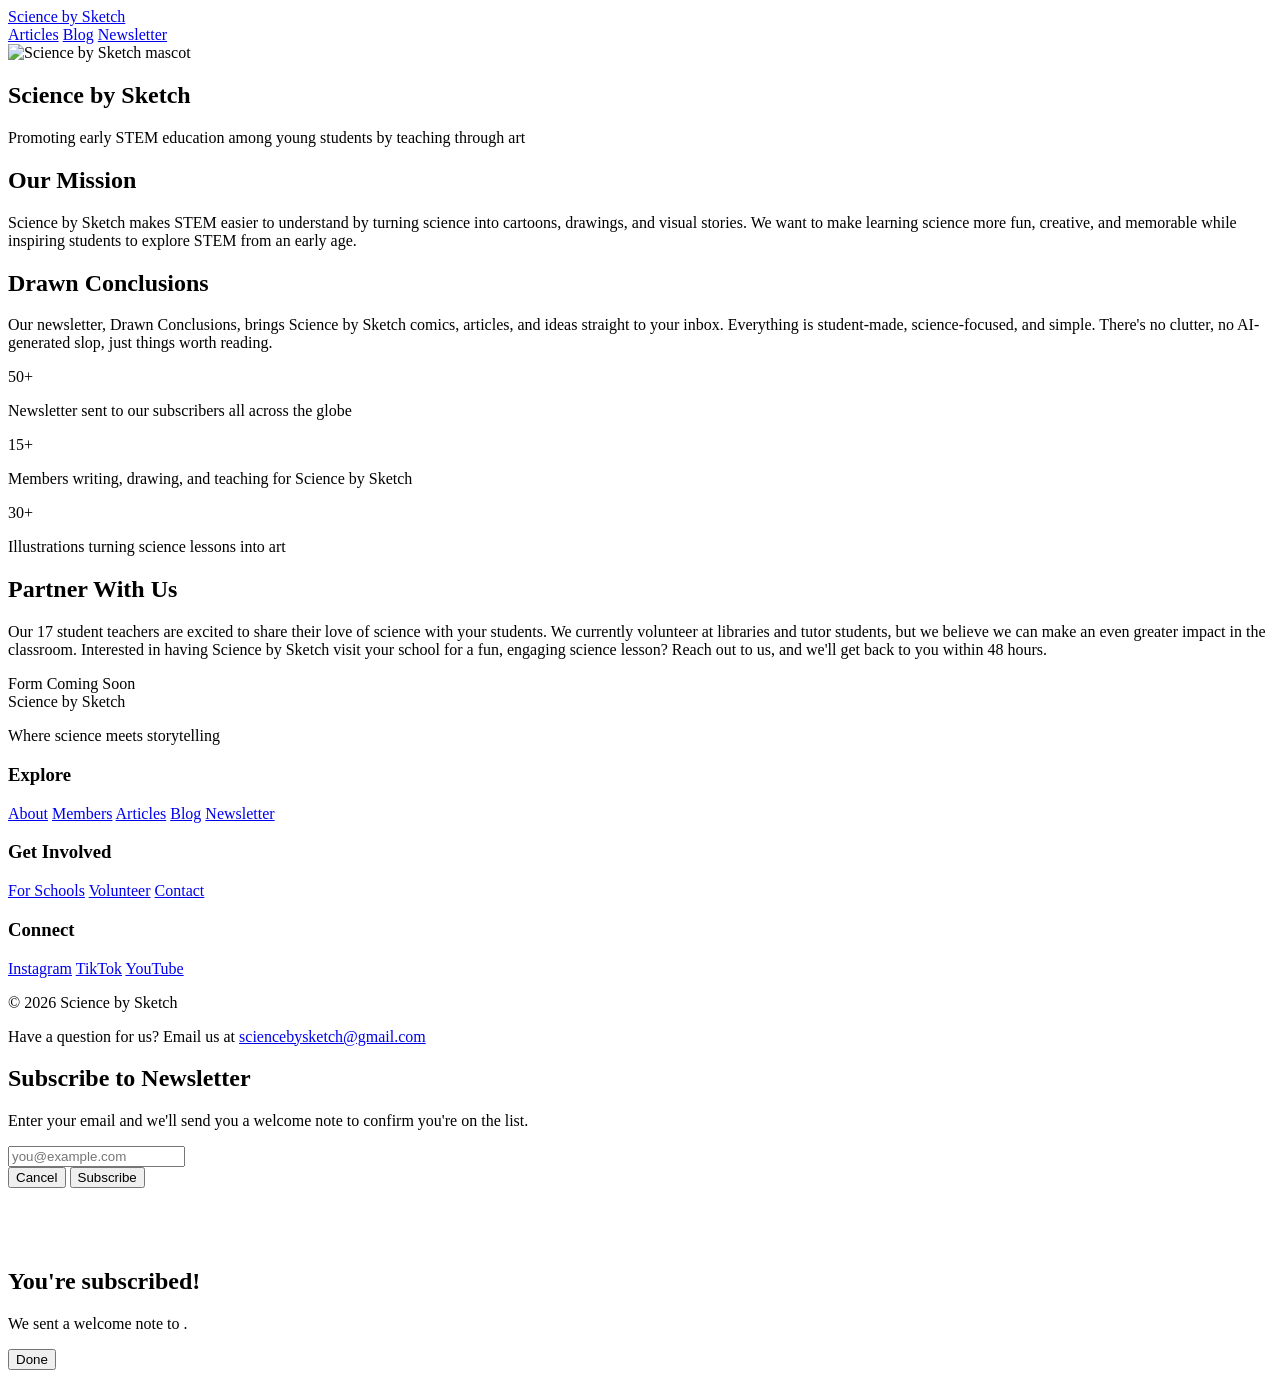
==== index.html @ cc178300 "Minor patch, corrected 15+ to 17, Version 0.2.2" ====
<!DOCTYPE html>
<html lang="en">

<head>
    <meta charset="UTF-8">
    <meta name="viewport" content="width=device-width, initial-scale=1">
    <title>Science by Sketch</title>
    <link rel="stylesheet" href="styles.css">
    <link rel="stylesheet" href="https://cdn.hugeicons.com/font/hgi-stroke-rounded.css">
</head>

<body>

    <header class="site-header" id="siteHeader">
        <div class="site-header-inner">
            <a href="index.html" class="site-logo">Science by Sketch</a>
            <nav class="site-nav">
                <a href="articles.html">Articles</a>
                <a href="blog.html">Blog</a>
                <a href="newsletter.html">Newsletter</a>
            </nav>
        </div>
    </header>

    <section class="hero">
        <div class="content">
            <div class="scribble-wrap">
                <img src="https://cdn.jsdelivr.net/gh/Science-by-Sketch/assets@main/scribbles_desk.svg"
                    alt="Science by Sketch mascot" id="mascot">
            </div>

            <h1>Science by Sketch</h1>
            <p class="subtitle">Promoting early STEM education among young students by teaching through art</p>
            <button class="subscribe-btn" id="openModalBtn" hidden>Subscribe to Newsletter</button>
            <!-- <p class="coming-soon">Coming soon</p> -->
        </div>
    </section>

    <section class="mission">
        <div class="mission-inner reveal">
            <h2>Our Mission</h2>
            <p>Science by Sketch makes STEM easier to understand by turning science into cartoons, drawings, and
                visual stories. We want to make learning science more fun, creative, and memorable while inspiring
                students to explore STEM from an early age.</p>
        </div>
        <div class="mission-image reveal">
            <i class="hgi-stroke hgi-image-not-found-02 placeholder-icon" aria-hidden="true"></i>
        </div>
    </section>

    <section class="drawn-conclusions">
        <div class="dc-top">
            <div class="dc-image reveal">
                <i class="hgi-stroke hgi-image-not-found-02 placeholder-icon" aria-hidden="true"></i>
            </div>
            <div class="dc-header reveal">
                <h2>Drawn Conclusions</h2>
                <p>Our newsletter, Drawn Conclusions, brings Science by Sketch comics, articles, and ideas straight to
                    your inbox. Everything is student-made, science-focused, and simple. There's no clutter, no
                    AI-generated slop, just things worth reading.</p>
            </div>
        </div>

        <div class="dc-grid">
            <div class="dc-card reveal">
                <i class="hgi-stroke hgi-news dc-icon" aria-hidden="true"></i>
                <div class="dc-number">50+</div>
                <p>Newsletter sent to our subscribers all across the globe</p>
            </div>
            <div class="dc-card reveal">
                <i class="hgi-stroke hgi-user-group dc-icon" aria-hidden="true"></i>
                <div class="dc-number">15+</div>
                <p>Members writing, drawing, and teaching for Science by Sketch</p>
            </div>
            <div class="dc-card reveal">
                <i class="hgi-stroke hgi-brush dc-icon" aria-hidden="true"></i>
                <div class="dc-number">30+</div>
                <p>Illustrations turning science lessons into art</p>
            </div>
        </div>
    </section>

    <section class="volunteer">
        <div class="volunteer-text reveal">
            <h2>Partner With Us</h2>
            <p>Our 17 student teachers are excited to share their love of science with your students. We currently volunteer at
            libraries and tutor students, but we believe we can make an even greater impact in the classroom. Interested in having 
            Science by Sketch visit your school for a fun, engaging science lesson? Reach out to us, and we'll
            get back to you within 48 hours.</p>
        </div>
        <div class="volunteer-form-placeholder reveal">Form Coming Soon</div>
    </section>

    <footer class="site-footer">
        <div class="footer-top">
            <div class="footer-brand">
                <div class="footer-logo">Science by Sketch</div>
                <p>Where science meets storytelling</p>
            </div>

            <div class="footer-col">
                <h3>Explore</h3>
                <a href="#">About</a>
                <a href="#">Members</a>
                <a href="articles.html">Articles</a>
                <a href="blog.html">Blog</a>
                <a href="newsletter.html">Newsletter</a>
            </div>

            <div class="footer-col">
                <h3>Get Involved</h3>
                <a href="#">For Schools</a>
                <a href="#">Volunteer</a>
                <a href="#">Contact</a>
            </div>

            <div class="footer-col">
                <h3>Connect</h3>
                <a href="#">Instagram</a>
                <a href="#">TikTok</a>
                <a href="#">YouTube</a>
            </div>
        </div>

        <div class="footer-bottom">
            <p>&copy; 2026 Science by Sketch</p>
            <p>Have a question for us? Email us at <a
                    href="mailto:sciencebysketch@gmail.com">sciencebysketch@gmail.com</a></p>
        </div>
    </footer>

    <div class="modal-overlay" id="modalOverlay">
        <div class="modal" id="modal">
            <div class="modal-form" id="modalForm">
                <h2>Subscribe to Newsletter</h2>
                <p>Enter your email and we'll send you a welcome note to confirm you're on the list.</p>
                <input type="email" id="emailInput" placeholder="you@example.com" autocomplete="email">
                <div class="modal-actions">
                    <button class="btn-cancel" id="cancelBtn">Cancel</button>
                    <button class="btn-submit" id="submitBtn">Subscribe</button>
                </div>
                <div class="modal-status" id="modalStatus"></div>
            </div>

            <div class="modal-success" id="modalSuccess">
                <svg class="success-check-icon" viewBox="0 0 52 52" width="56" height="56" aria-hidden="true">
                    <circle class="success-check-circle" cx="26" cy="26" r="23" fill="none"></circle>
                    <path class="success-check-mark" fill="none" d="M14 27l7 7 16-16"></path>
                </svg>
                <h2>You're subscribed!</h2>
                <p>We sent a welcome note to <strong id="successEmail"></strong>.</p>
                <button class="btn-submit" id="doneBtn">Done</button>
            </div>
        </div>
    </div>

    <script src="script.js"></script>
</body>

</html>
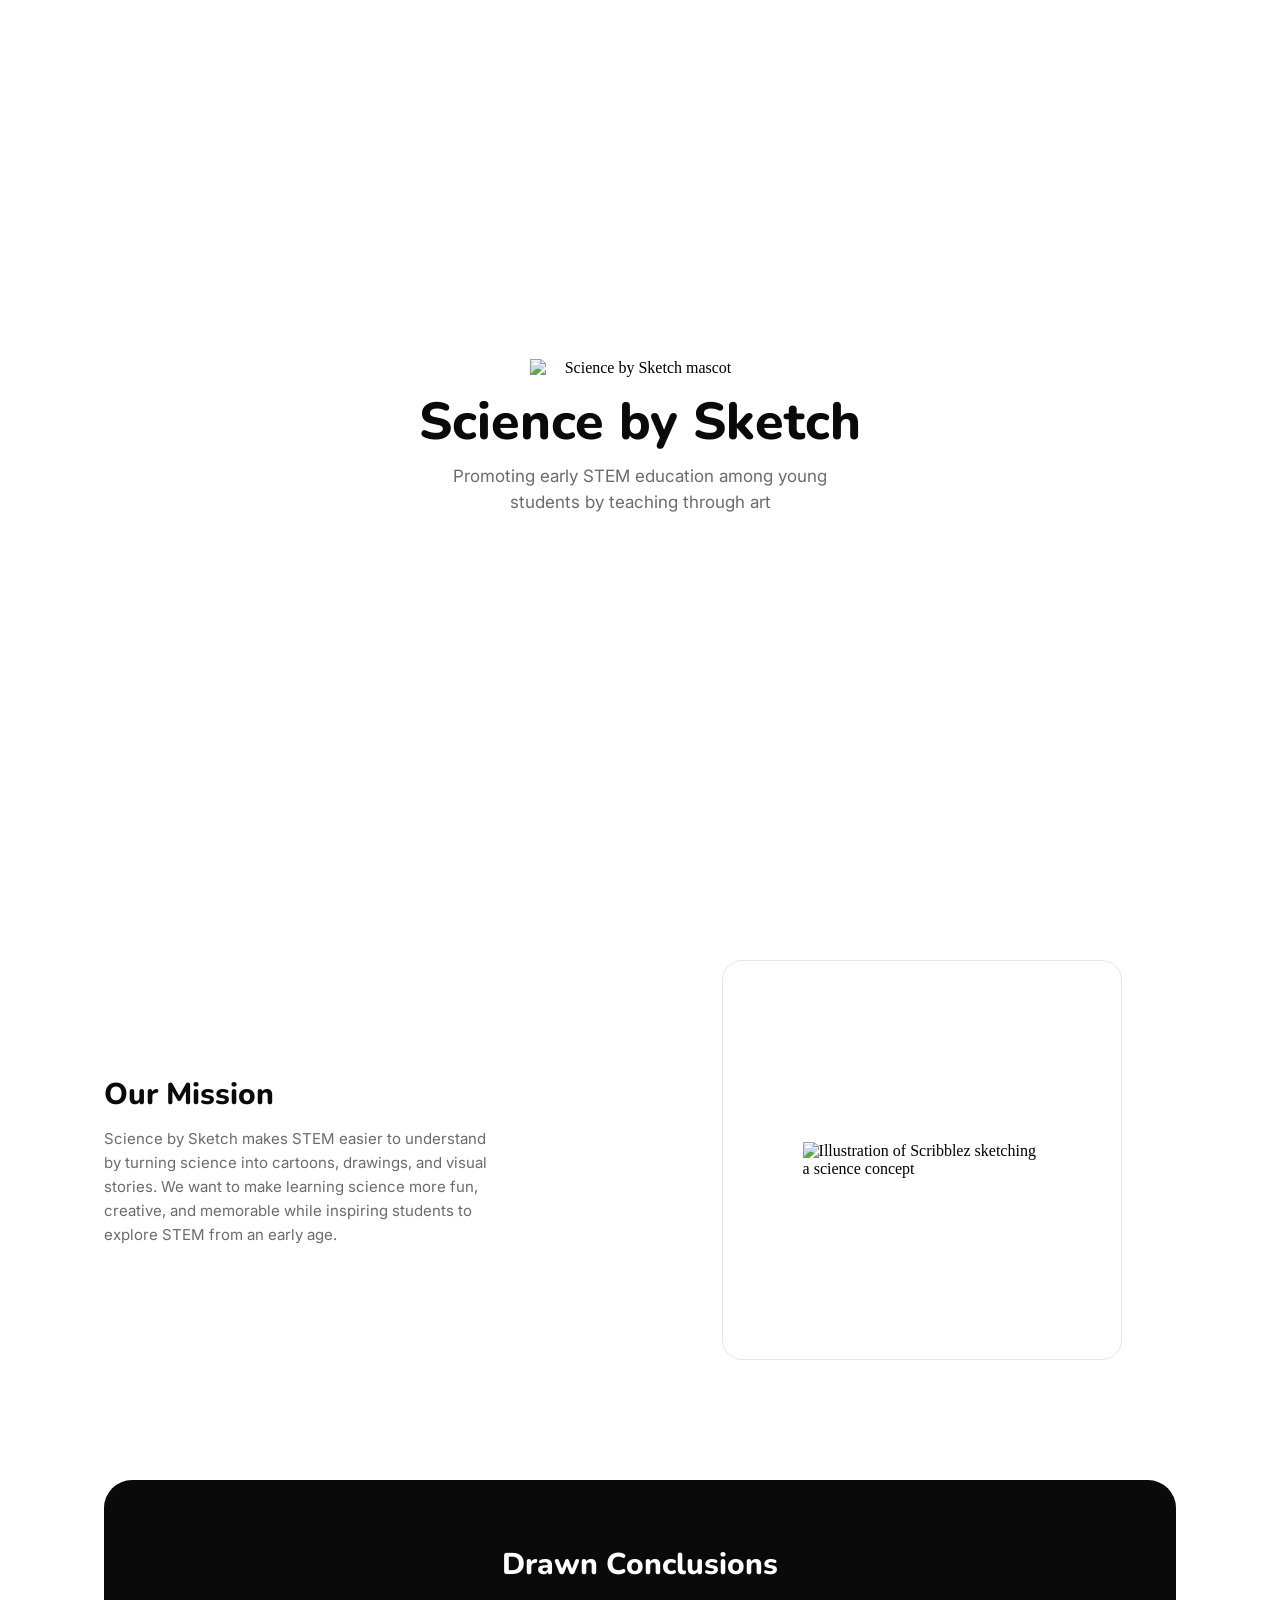
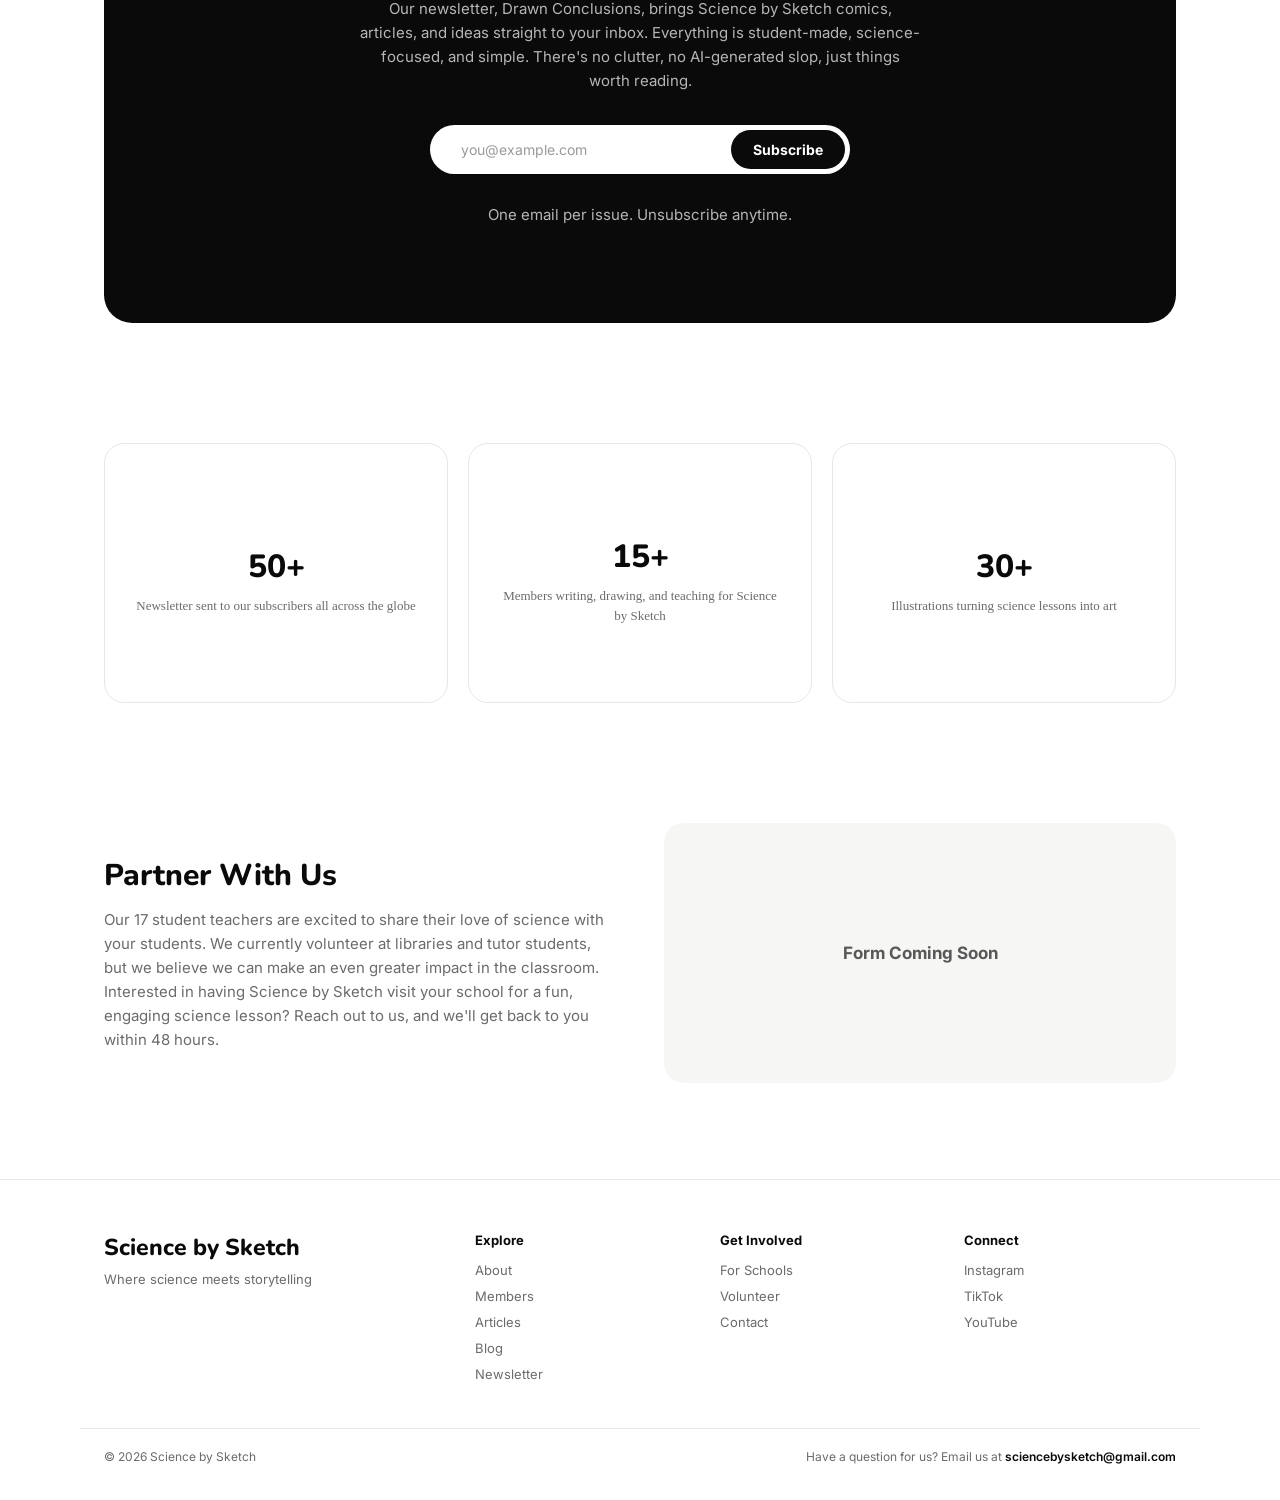
==== commit 6cd6bece: "Version 0.3.0, Newsletter list works" ====
--- a/index.html
+++ b/index.html
@@ -14,10 +14,18 @@
     <header class="site-header" id="siteHeader">
         <div class="site-header-inner">
             <a href="index.html" class="site-logo">Science by Sketch</a>
-            <nav class="site-nav">
+            <button class="nav-toggle" id="navToggle" aria-label="Toggle navigation" aria-expanded="false"
+                aria-controls="siteNav">
+                <span></span>
+                <span></span>
+                <span></span>
+            </button>
+            <nav class="site-nav" id="siteNav">
+                <a href="about.html">About</a>
                 <a href="articles.html">Articles</a>
                 <a href="blog.html">Blog</a>
                 <a href="newsletter.html">Newsletter</a>
+                <a href="members.html">Members</a>
             </nav>
         </div>
     </header>
@@ -25,7 +33,7 @@
     <section class="hero">
         <div class="content">
             <div class="scribble-wrap">
-                <img src="https://cdn.jsdelivr.net/gh/Science-by-Sketch/assets@main/scribbles_desk.svg"
+                <img src="https://cdn.jsdelivr.net/gh/Science-by-Sketch/assets@main/scribblez_desk.svg"
                     alt="Science by Sketch mascot" id="mascot">
             </div>
 
@@ -44,23 +52,29 @@
                 students to explore STEM from an early age.</p>
         </div>
         <div class="mission-image reveal">
-            <i class="hgi-stroke hgi-image-not-found-02 placeholder-icon" aria-hidden="true"></i>
+            <img src="https://cdn.jsdelivr.net/gh/Science-by-Sketch/assets@main/scribblez_art.svg"
+                alt="Illustration of Scribblez sketching a science concept">
         </div>
     </section>
 
     <section class="drawn-conclusions">
-        <div class="dc-top">
-            <div class="dc-image reveal">
-                <i class="hgi-stroke hgi-image-not-found-02 placeholder-icon" aria-hidden="true"></i>
-            </div>
-            <div class="dc-header reveal">
-                <h2>Drawn Conclusions</h2>
-                <p>Our newsletter, Drawn Conclusions, brings Science by Sketch comics, articles, and ideas straight to
-                    your inbox. Everything is student-made, science-focused, and simple. There's no clutter, no
-                    AI-generated slop, just things worth reading.</p>
-            </div>
+        <div class="dc-hero reveal">
+            <h2>Drawn Conclusions</h2>
+            <p>Our newsletter, Drawn Conclusions, brings Science by Sketch comics, articles, and ideas straight to
+                your inbox. Everything is student-made, science-focused, and simple. There's no clutter, no
+                AI-generated slop, just things worth reading.</p>
+
+            <form class="newsletter-form" id="newsletterForm" novalidate>
+                <i class="hgi-stroke hgi-mail-01 newsletter-form-icon" aria-hidden="true"></i>
+                <input type="email" id="newsletterEmail" placeholder="you@example.com" autocomplete="email" required>
+                <button type="submit" id="newsletterSubmit">Subscribe</button>
+            </form>
+            <div class="newsletter-status" id="newsletterStatus"></div>
+            <p class="newsletter-fineprint">One email per issue. Unsubscribe anytime.</p>
         </div>
+    </section>
 
+    <section class="stats">
         <div class="dc-grid">
             <div class="dc-card reveal">
                 <i class="hgi-stroke hgi-news dc-icon" aria-hidden="true"></i>
@@ -83,10 +97,12 @@
     <section class="volunteer">
         <div class="volunteer-text reveal">
             <h2>Partner With Us</h2>
-            <p>Our 17 student teachers are excited to share their love of science with your students. We currently volunteer at
-            libraries and tutor students, but we believe we can make an even greater impact in the classroom. Interested in having 
-            Science by Sketch visit your school for a fun, engaging science lesson? Reach out to us, and we'll
-            get back to you within 48 hours.</p>
+            <p>Our 17 student teachers are excited to share their love of science with your students. We currently
+                volunteer at
+                libraries and tutor students, but we believe we can make an even greater impact in the classroom.
+                Interested in having
+                Science by Sketch visit your school for a fun, engaging science lesson? Reach out to us, and we'll
+                get back to you within 48 hours.</p>
         </div>
         <div class="volunteer-form-placeholder reveal">Form Coming Soon</div>
     </section>
@@ -100,8 +116,8 @@
 
             <div class="footer-col">
                 <h3>Explore</h3>
-                <a href="#">About</a>
-                <a href="#">Members</a>
+                <a href="about.html">About</a>
+                <a href="members.html">Members</a>
                 <a href="articles.html">Articles</a>
                 <a href="blog.html">Blog</a>
                 <a href="newsletter.html">Newsletter</a>
--- a/styles.css
+++ b/styles.css
@@ -0,0 +1,1152 @@
+@import url('https://fonts.googleapis.com/css2?family=Nunito:wght@400;600;700;800&family=Inter:wght@400;500;600;700&display=swap');
+
+:root {
+    --ink: #0a0a0a;
+    --muted: #6b6b6b;
+    --line: #e6e6e6;
+    --panel: #f6f6f4;
+    --bg: #ffffff;
+    --font-heading: 'Nunito', -apple-system, ui-rounded, "SF Pro Rounded", "SF Pro Display", "Segoe UI Rounded", Verdana, sans-serif;
+    --font-body: 'Inter', -apple-system, "SF Pro Text", "Segoe UI", Roboto, Helvetica, Arial, sans-serif;
+    --font-mono: ui-monospace, "SF Mono", "Menlo", "Consolas", monospace;
+}
+
+html,
+body {
+    margin: 0;
+    padding: 0;
+    background: var(--bg);
+}
+
+html {
+    scroll-behavior: smooth;
+}
+
+body {
+    display: flex;
+    flex-direction: column;
+    align-items: center;
+    box-sizing: border-box;
+}
+
+* {
+    box-sizing: border-box;
+}
+
+a {
+    color: inherit;
+    text-decoration: none;
+}
+
+/* ---------- header ---------- */
+
+.site-header {
+    position: fixed;
+    top: 0;
+    left: 0;
+    right: 0;
+    width: 100%;
+    padding: 16px 24px;
+    background: rgba(255, 255, 255, 0.85);
+    backdrop-filter: blur(10px);
+    -webkit-backdrop-filter: blur(10px);
+    border-bottom: 1px solid transparent;
+    display: flex;
+    justify-content: center;
+    transform: translateY(-100%);
+    transition: transform 0.35s cubic-bezier(0.16, 1, 0.3, 1), border-color 0.3s ease;
+    z-index: 30;
+}
+
+.site-header.visible {
+    transform: translateY(0);
+    border-bottom-color: var(--line);
+}
+
+.site-header-inner {
+    width: 100%;
+    max-width: 1120px;
+    display: flex;
+    align-items: center;
+    justify-content: space-between;
+}
+
+.site-logo {
+    font-family: var(--font-heading);
+    font-weight: 800;
+    font-size: 17px;
+    color: var(--ink);
+}
+
+.site-nav {
+    display: flex;
+    gap: 26px;
+}
+
+.nav-toggle {
+    display: none;
+    flex-direction: column;
+    justify-content: center;
+    align-items: center;
+    gap: 5px;
+    width: 36px;
+    height: 36px;
+    background: none;
+    border: none;
+    cursor: pointer;
+    padding: 0;
+    flex-shrink: 0;
+}
+
+.nav-toggle span {
+    display: block;
+    width: 20px;
+    height: 2px;
+    background: var(--ink);
+    border-radius: 2px;
+    transition: transform 0.25s cubic-bezier(0.16, 1, 0.3, 1), opacity 0.2s ease;
+}
+
+.nav-toggle[aria-expanded="true"] span:nth-child(1) {
+    transform: translateY(7px) rotate(45deg);
+}
+
+.nav-toggle[aria-expanded="true"] span:nth-child(2) {
+    opacity: 0;
+}
+
+.nav-toggle[aria-expanded="true"] span:nth-child(3) {
+    transform: translateY(-7px) rotate(-45deg);
+}
+
+.nav-toggle:focus-visible {
+    outline: 2px solid var(--ink);
+    outline-offset: 3px;
+}
+
+.site-nav a {
+    position: relative;
+    font-family: var(--font-body);
+    font-weight: 600;
+    font-size: 14px;
+    color: var(--muted);
+    transition: color 0.15s ease;
+}
+
+.site-nav a::after {
+    content: '';
+    position: absolute;
+    left: 0;
+    right: 100%;
+    bottom: -4px;
+    height: 2px;
+    background: var(--ink);
+    transition: right 0.25s cubic-bezier(0.16, 1, 0.3, 1);
+}
+
+.site-nav a:hover {
+    color: var(--ink);
+}
+
+.site-nav a:hover::after {
+    right: 0;
+}
+
+/* ---------- hero ---------- */
+
+.hero {
+    width: 100%;
+    min-height: 100vh;
+    display: flex;
+    align-items: center;
+    justify-content: center;
+    padding: 24px;
+    box-sizing: border-box;
+}
+
+.content {
+    display: flex;
+    flex-direction: column;
+    align-items: center;
+    text-align: center;
+    max-width: 600px;
+}
+
+.scribble-wrap,
+h1,
+.subtitle,
+.subscribe-btn,
+.coming-soon {
+    opacity: 0;
+    animation: rise-in 0.6s cubic-bezier(0.16, 1, 0.3, 1) forwards;
+}
+
+.scribble-wrap {
+    animation-delay: 0.05s;
+}
+
+h1 {
+    animation-delay: 0.2s;
+}
+
+.subtitle {
+    animation-delay: 0.32s;
+}
+
+.subscribe-btn {
+    animation-delay: 0.44s;
+}
+
+.coming-soon {
+    animation-delay: 0.54s;
+}
+
+@keyframes rise-in {
+    from {
+        opacity: 0;
+        transform: translateY(10px);
+    }
+
+    to {
+        opacity: 1;
+        transform: translateY(0);
+    }
+}
+
+.scribble-wrap {
+    display: flex;
+    align-items: center;
+    justify-content: center;
+    width: 100%;
+    margin-bottom: 8px;
+}
+
+.scribble-wrap img {
+    width: 100%;
+    max-width: 220px;
+    height: auto;
+    animation: rise-in 0.6s cubic-bezier(0.16, 1, 0.3, 1) 0.05s forwards,
+        idle-bob 5s ease-in-out 0.8s infinite;
+}
+
+@keyframes idle-bob {
+
+    0%,
+    100% {
+        transform: translateY(0) rotate(0deg);
+    }
+
+    50% {
+        transform: translateY(-4px) rotate(-0.6deg);
+    }
+}
+
+h1 {
+    font-family: var(--font-heading);
+    font-weight: 800;
+    font-size: 52px;
+    line-height: 1.1;
+    color: var(--ink);
+    margin: 8px 0 14px;
+}
+
+.subtitle {
+    font-family: var(--font-body);
+    font-weight: 400;
+    font-size: 17px;
+    line-height: 1.5;
+    color: var(--muted);
+    margin: 0 0 26px;
+    max-width: 440px;
+}
+
+.subscribe-btn {
+    font-family: var(--font-body);
+    font-weight: 600;
+    font-size: 15px;
+    color: #ffffff;
+    background: var(--ink);
+    border: none;
+    border-radius: 999px;
+    padding: 16px 32px;
+    cursor: pointer;
+    transition: transform 0.2s cubic-bezier(0.16, 1, 0.3, 1), box-shadow 0.2s ease, opacity 0.15s ease;
+}
+
+.scroll-cta {
+    display: inline-block;
+    text-decoration: none;
+}
+
+.subscribe-btn:hover {
+    transform: translateY(-2px);
+    box-shadow: 0 6px 14px rgba(10, 10, 10, 0.06);
+}
+
+.subscribe-btn:active {
+    transform: translateY(0);
+    box-shadow: 0 3px 6px rgba(10, 10, 10, 0.05);
+}
+
+.subscribe-btn:focus-visible {
+    outline: 2px solid var(--ink);
+    outline-offset: 3px;
+}
+
+.subscribe-btn:disabled {
+    opacity: 0.45;
+    cursor: not-allowed;
+    transform: none;
+    box-shadow: none;
+}
+
+.coming-soon {
+    font-family: var(--font-body);
+    font-weight: 600;
+    font-size: 13px;
+    color: var(--muted);
+    margin: 12px 0 0;
+}
+
+/* ---------- reveal-on-scroll ---------- */
+
+.reveal {
+    opacity: 0;
+    transform: translateY(22px);
+    transition: opacity 0.6s cubic-bezier(0.16, 1, 0.3, 1), transform 0.6s cubic-bezier(0.16, 1, 0.3, 1);
+}
+
+.reveal.revealed {
+    opacity: 1;
+    transform: translateY(0);
+}
+
+/* ---------- shared section layout ---------- */
+
+.mission,
+.drawn-conclusions,
+.stats,
+.volunteer {
+    width: 100%;
+    max-width: 1120px;
+    padding: 60px 24px;
+}
+
+.mission h2,
+.drawn-conclusions h2,
+.volunteer h2 {
+    font-family: var(--font-heading);
+    font-weight: 800;
+    font-size: 30px;
+    color: var(--ink);
+    margin: 0 0 12px;
+}
+
+.mission p,
+.drawn-conclusions p,
+.volunteer p {
+    font-family: var(--font-body);
+    font-size: 15px;
+    line-height: 1.6;
+    color: var(--muted);
+    margin: 0;
+}
+
+/* ---------- real artwork frame (no gray fill — a card-style border,
+   same treatment as the member cards) ---------- */
+
+.mission-image {
+    aspect-ratio: 1 / 1;
+    width: 100%;
+    max-width: 400px;
+    margin: 0 auto;
+    border-radius: 20px;
+    background: #ffffff;
+    border: 1px solid var(--line);
+    box-sizing: border-box;
+    display: flex;
+    align-items: center;
+    justify-content: center;
+}
+
+.mission-image img {
+    max-width: 60%;
+    max-height: 60%;
+    object-fit: contain;
+}
+
+/* ---------- mission ---------- */
+
+.mission {
+    display: grid;
+    grid-template-columns: 1fr 1fr;
+    gap: 56px;
+    align-items: center;
+}
+
+.mission-inner {
+    max-width: 400px;
+}
+
+#drawn-conclusions {
+    scroll-margin-top: 90px;
+}
+
+/* ---------- drawn conclusions ---------- */
+
+.dc-hero {
+    width: 100%;
+    background: var(--ink);
+    border-radius: 28px;
+    padding: 64px 40px;
+    text-align: center;
+    display: flex;
+    flex-direction: column;
+    align-items: center;
+    box-sizing: border-box;
+}
+
+.dc-hero h2 {
+    color: #ffffff;
+}
+
+.dc-hero p {
+    color: rgba(255, 255, 255, 0.7);
+    max-width: 560px;
+    margin: 0 0 32px;
+}
+
+/* ---------- newsletter signup (standout inline form) ---------- */
+
+.newsletter-form {
+    width: 100%;
+    max-width: 420px;
+    display: flex;
+    align-items: center;
+    background: #ffffff;
+    border-radius: 999px;
+    padding: 5px;
+    gap: 4px;
+    transition: box-shadow 0.2s ease;
+}
+
+.newsletter-form:focus-within {
+    box-shadow: 0 0 0 4px rgba(255, 255, 255, 0.18);
+}
+
+.newsletter-form-icon {
+    flex-shrink: 0;
+    font-size: 17px;
+    color: #b0b0b0;
+    padding-left: 14px;
+}
+
+.newsletter-form input {
+    flex: 1;
+    min-width: 0;
+    border: none;
+    background: transparent;
+    padding: 11px 8px;
+    font-family: var(--font-body);
+    font-size: 14px;
+    color: var(--ink);
+    outline: none;
+}
+
+.newsletter-form input::placeholder {
+    color: #9a9a9a;
+}
+
+.newsletter-form button {
+    flex-shrink: 0;
+    border: none;
+    border-radius: 999px;
+    padding: 11px 22px;
+    background: var(--ink);
+    color: #ffffff;
+    font-family: var(--font-body);
+    font-weight: 700;
+    font-size: 14px;
+    cursor: pointer;
+    white-space: nowrap;
+    transition: opacity 0.2s ease, transform 0.15s ease;
+}
+
+.newsletter-form button:hover {
+    opacity: 0.85;
+}
+
+.newsletter-form button:active {
+    transform: scale(0.97);
+}
+
+.newsletter-form button:disabled {
+    opacity: 0.6;
+    cursor: default;
+    transform: none;
+}
+
+.newsletter-status {
+    display: inline-flex;
+    align-items: center;
+    gap: 7px;
+    font-family: var(--font-body);
+    font-weight: 600;
+    font-size: 12.5px;
+    margin-top: 14px;
+    padding: 7px 16px;
+    border-radius: 999px;
+    background: rgba(255, 255, 255, 0.08);
+    min-height: 15px;
+    opacity: 0;
+    transform: translateY(4px);
+    transition: opacity 0.2s ease, transform 0.2s ease;
+}
+
+.newsletter-status.visible {
+    opacity: 1;
+    transform: translateY(0);
+}
+
+.newsletter-status i {
+    font-size: 15px;
+    line-height: 1;
+}
+
+.newsletter-status.error {
+    color: #ff9c8a;
+    background: rgba(255, 156, 138, 0.12);
+}
+
+.newsletter-status.success {
+    color: #8fe3a6;
+    background: rgba(143, 227, 166, 0.12);
+}
+
+.newsletter-status.info {
+    color: rgba(255, 255, 255, 0.7);
+}
+
+.newsletter-success {
+    display: flex;
+    align-items: center;
+    gap: 8px;
+    font-family: var(--font-body);
+    font-weight: 600;
+    font-size: 14px;
+    color: #ffffff;
+    margin: 0;
+    padding: 12px 4px;
+}
+
+.newsletter-fineprint {
+    font-family: var(--font-body);
+    font-size: 11.5px;
+    color: rgba(255, 255, 255, 0.55);
+    margin: 12px 0 0;
+}
+
+.dc-grid {
+    width: 100%;
+    display: grid;
+    grid-template-columns: repeat(3, 1fr);
+    gap: 20px;
+}
+
+.dc-card {
+    border: 1px solid var(--line);
+    border-radius: 20px;
+    min-height: 260px;
+    transition: transform 0.25s cubic-bezier(0.16, 1, 0.3, 1), box-shadow 0.25s ease;
+    display: flex;
+    flex-direction: column;
+    align-items: center;
+    justify-content: center;
+    text-align: center;
+    padding: 28px;
+    color: var(--ink);
+}
+
+.dc-card:hover {
+    transform: translateY(-6px);
+    box-shadow: 0 8px 16px rgba(10, 10, 10, 0.03);
+}
+
+.dc-icon {
+    color: var(--ink);
+    margin-bottom: 14px;
+    font-size: 88px;
+    line-height: 1;
+}
+
+.dc-number {
+    font-family: var(--font-heading);
+    font-weight: 800;
+    font-size: 32px;
+    color: var(--ink);
+    margin-bottom: 8px;
+}
+
+.dc-card p {
+    font-size: 13px;
+    line-height: 1.5;
+    color: var(--muted);
+    max-width: none;
+    margin: 0;
+}
+
+/* ---------- volunteer ---------- */
+
+.volunteer {
+    display: grid;
+    grid-template-columns: 1fr 1fr;
+    gap: 48px;
+    align-items: center;
+}
+
+.volunteer-text h2 {
+    margin-bottom: 12px;
+}
+
+.volunteer-form-placeholder {
+    min-height: 260px;
+    border-radius: 20px;
+    background: var(--panel);
+    display: flex;
+    align-items: center;
+    justify-content: center;
+    font-family: var(--font-body);
+    font-weight: 700;
+    font-size: 17px;
+    color: #585858;
+    transition: transform 0.25s cubic-bezier(0.16, 1, 0.3, 1), box-shadow 0.25s ease;
+}
+
+.volunteer-form-placeholder:hover {
+    transform: translateY(-6px);
+    box-shadow: 0 8px 16px rgba(10, 10, 10, 0.03);
+}
+
+/* ---------- footer ---------- */
+
+.site-footer {
+    width: 100%;
+    border-top: 1px solid var(--line);
+    margin-top: 36px;
+}
+
+.footer-top {
+    max-width: 1120px;
+    margin: 0 auto;
+    padding: 52px 24px 36px;
+    display: grid;
+    grid-template-columns: 1.6fr 1fr 1fr 1fr;
+    gap: 32px;
+}
+
+.footer-logo {
+    font-family: var(--font-heading);
+    font-weight: 800;
+    font-size: 23px;
+    color: var(--ink);
+    margin-bottom: 8px;
+}
+
+.footer-brand p {
+    font-family: var(--font-body);
+    font-size: 13px;
+    color: var(--muted);
+    margin: 0;
+}
+
+.footer-col h3 {
+    font-family: var(--font-body);
+    font-weight: 700;
+    font-size: 13px;
+    color: var(--ink);
+    margin: 0 0 14px;
+}
+
+.footer-col a {
+    display: block;
+    font-family: var(--font-body);
+    font-size: 13px;
+    color: var(--muted);
+    margin-bottom: 10px;
+    transition: color 0.15s ease;
+}
+
+.footer-col a:hover {
+    color: var(--ink);
+}
+
+.footer-bottom {
+    max-width: 1120px;
+    margin: 0 auto;
+    padding: 20px 24px 36px;
+    border-top: 1px solid var(--line);
+    display: flex;
+    align-items: center;
+    justify-content: space-between;
+    flex-wrap: wrap;
+    gap: 12px;
+}
+
+.footer-bottom p {
+    font-family: var(--font-body);
+    font-size: 12px;
+    color: var(--muted);
+    margin: 0;
+}
+
+.footer-bottom a {
+    color: var(--ink);
+    font-weight: 600;
+}
+
+/* ---------- modal ---------- */
+
+.modal-overlay {
+    position: fixed;
+    inset: 0;
+    background: rgba(10, 10, 10, 0);
+    display: flex;
+    align-items: center;
+    justify-content: center;
+    padding: 24px;
+    box-sizing: border-box;
+    z-index: 40;
+    pointer-events: none;
+    transition: background 0.25s ease;
+}
+
+.modal-overlay.open {
+    background: rgba(10, 10, 10, 0.4);
+    pointer-events: auto;
+}
+
+.modal {
+    background: #ffffff;
+    border-radius: 20px;
+    padding: 28px;
+    width: 100%;
+    max-width: 360px;
+    box-sizing: border-box;
+    box-shadow: 0 12px 30px rgba(0, 0, 0, 0.05);
+    opacity: 0;
+    transform: translateY(8px) scale(0.97);
+    transition: opacity 0.25s cubic-bezier(0.16, 1, 0.3, 1),
+        transform 0.25s cubic-bezier(0.16, 1, 0.3, 1);
+}
+
+.modal-overlay.open .modal {
+    opacity: 1;
+    transform: translateY(0) scale(1);
+}
+
+.modal-form,
+.modal-success {
+    display: flex;
+    flex-direction: column;
+}
+
+.modal-success {
+    display: none;
+    align-items: center;
+    text-align: center;
+}
+
+.modal.success .modal-form {
+    display: none;
+}
+
+.modal.success .modal-success {
+    display: flex;
+}
+
+.modal-success h2,
+.modal-success p {
+    text-align: center;
+}
+
+.modal-success .btn-submit {
+    width: 100%;
+    margin-top: 4px;
+}
+
+.success-check-icon {
+    margin-bottom: 16px;
+}
+
+.success-check-circle {
+    stroke: var(--ink);
+    stroke-width: 2;
+    stroke-dasharray: 146;
+    stroke-dashoffset: 146;
+    animation: draw-circle 0.45s cubic-bezier(0.16, 1, 0.3, 1) 0.1s forwards;
+}
+
+.success-check-mark {
+    stroke: var(--ink);
+    stroke-width: 2.5;
+    stroke-linecap: round;
+    stroke-linejoin: round;
+    stroke-dasharray: 34;
+    stroke-dashoffset: 34;
+    animation: draw-check 0.35s cubic-bezier(0.16, 1, 0.3, 1) 0.5s forwards;
+}
+
+@keyframes draw-circle {
+    to {
+        stroke-dashoffset: 0;
+    }
+}
+
+@keyframes draw-check {
+    to {
+        stroke-dashoffset: 0;
+    }
+}
+
+.modal h2 {
+    font-family: var(--font-heading);
+    font-weight: 700;
+    font-size: 19px;
+    color: var(--ink);
+    margin: 0 0 8px;
+}
+
+.modal p {
+    font-family: var(--font-body);
+    font-size: 13px;
+    color: var(--muted);
+    margin: 0 0 20px;
+    line-height: 1.5;
+}
+
+.modal input[type="email"] {
+    font-family: var(--font-body);
+    font-size: 14px;
+    width: 100%;
+    box-sizing: border-box;
+    padding: 12px 16px;
+    border: 1px solid #dcdcdc;
+    border-radius: 999px;
+    margin-bottom: 16px;
+    outline: none;
+    transition: border-color 0.15s ease, box-shadow 0.15s ease;
+}
+
+.modal input[type="email"]:focus {
+    border-color: var(--ink);
+    box-shadow: 0 0 0 3px rgba(10, 10, 10, 0.08);
+}
+
+.modal-actions {
+    display: flex;
+    gap: 10px;
+}
+
+.modal-actions button,
+.modal-success .btn-submit {
+    font-family: var(--font-body);
+    font-weight: 600;
+    font-size: 14px;
+    border: none;
+    border-radius: 999px;
+    padding: 12px 20px;
+    cursor: pointer;
+    flex: 1;
+    transition: transform 0.15s cubic-bezier(0.16, 1, 0.3, 1), opacity 0.15s ease;
+}
+
+.modal-actions button:hover,
+.modal-success .btn-submit:hover {
+    transform: translateY(-1px);
+    opacity: 0.85;
+}
+
+.modal-actions button:active,
+.modal-success .btn-submit:active {
+    transform: translateY(0);
+}
+
+.modal-actions button:focus-visible,
+.modal-success .btn-submit:focus-visible {
+    outline: 2px solid var(--ink);
+    outline-offset: 3px;
+}
+
+.btn-cancel {
+    background: #f0f0f0;
+    color: var(--ink);
+}
+
+.btn-submit {
+    background: var(--ink);
+    color: #ffffff;
+}
+
+.btn-submit:disabled {
+    opacity: 0.6;
+    cursor: default;
+    transform: none;
+}
+
+.modal-status {
+    display: inline-flex;
+    align-self: flex-start;
+    align-items: center;
+    gap: 6px;
+    font-family: var(--font-body);
+    font-weight: 600;
+    font-size: 12px;
+    margin-top: 12px;
+    padding: 6px 14px;
+    border-radius: 999px;
+    min-height: 16px;
+    opacity: 0;
+    transform: translateY(4px);
+    transition: opacity 0.2s ease, transform 0.2s ease;
+}
+
+.modal-status.visible {
+    opacity: 1;
+    transform: translateY(0);
+}
+
+.modal-status i {
+    font-size: 14px;
+    line-height: 1;
+}
+
+.modal-status.success {
+    color: #1a7f37;
+    background: rgba(26, 127, 55, 0.1);
+}
+
+.modal-status.error {
+    color: #c0362c;
+    background: rgba(192, 54, 44, 0.1);
+}
+
+.modal-status.info {
+    color: var(--muted);
+    background: rgba(0, 0, 0, 0.04);
+}
+
+/* ---------- under-development pages ---------- */
+
+.dev-body {
+    height: 100vh;
+    justify-content: center;
+    overflow: hidden;
+}
+
+.dev-content {
+    display: flex;
+    flex-direction: column;
+    align-items: center;
+    text-align: center;
+    gap: 24px;
+    padding: 24px;
+}
+
+.dev-logo {
+    font-family: var(--font-heading);
+    font-weight: 800;
+    font-size: 17px;
+    color: var(--ink);
+    position: fixed;
+    top: 28px;
+    left: 24px;
+}
+
+.dev-mascot {
+    width: 100%;
+    max-width: 240px;
+    height: auto;
+    animation: idle-bob 5s ease-in-out infinite;
+}
+
+.dev-message {
+    font-family: var(--font-mono);
+    font-weight: 700;
+    font-size: 13px;
+    letter-spacing: 0.04em;
+    color: var(--ink);
+    margin: 0;
+}
+
+/* ---------- responsive ---------- */
+
+@media (max-width: 860px) {
+
+    h1 {
+        font-size: 38px;
+    }
+
+    .mission {
+        grid-template-columns: 1fr;
+    }
+
+    .mission-image {
+        max-width: 400px;
+        margin: 0 auto;
+    }
+
+    .dc-hero {
+        padding: 48px 28px;
+    }
+
+    .dc-grid {
+        grid-template-columns: 1fr;
+    }
+
+    .volunteer {
+        grid-template-columns: 1fr;
+    }
+
+    .footer-top {
+        grid-template-columns: 1fr 1fr;
+    }
+}
+
+@media (max-width: 700px) {
+    .site-header-inner {
+        position: relative;
+    }
+
+    .nav-toggle {
+        display: flex;
+    }
+
+    .site-nav {
+        position: absolute;
+        top: 100%;
+        left: 0;
+        right: 0;
+        flex-direction: column;
+        align-items: flex-start;
+        gap: 0;
+        background: #ffffff;
+        border-bottom: 1px solid var(--line);
+        border-radius: 0 0 14px 14px;
+        padding: 4px 24px 8px;
+        max-height: 0;
+        overflow: hidden;
+        transition: max-height 0.3s cubic-bezier(0.16, 1, 0.3, 1);
+    }
+
+    .site-nav.open {
+        max-height: 320px;
+    }
+
+    .site-nav a {
+        width: 100%;
+        padding: 13px 0;
+    }
+
+    .site-nav a::after {
+        display: none;
+    }
+}
+
+@media (max-width: 520px) {
+    .footer-top {
+        grid-template-columns: 1fr;
+    }
+
+    .hero {
+        padding: 24px 20px;
+    }
+
+    h1 {
+        font-size: 32px;
+    }
+
+    .subtitle {
+        font-size: 15.5px;
+    }
+
+    .subscribe-btn {
+        width: 100%;
+        padding: 15px 28px;
+    }
+
+    .dc-hero {
+        padding: 40px 22px;
+    }
+
+    .newsletter-form {
+        flex-direction: column;
+        background: transparent;
+        padding: 0;
+        gap: 10px;
+    }
+
+    .newsletter-form-icon {
+        display: none;
+    }
+
+    .newsletter-form input {
+        background: #ffffff;
+        border-radius: 999px;
+        padding: 12px 16px;
+    }
+
+    .newsletter-form button {
+        width: 100%;
+        padding: 13px 22px;
+    }
+}
+
+/* ---------- accessibility ---------- */
+
+@media (prefers-reduced-motion: reduce) {
+
+    .scribble-wrap,
+    h1,
+    .subtitle,
+    .subscribe-btn {
+        animation: none;
+        opacity: 1;
+        transform: none;
+    }
+
+    .scribble-wrap img,
+    .dev-mascot {
+        animation: none;
+    }
+
+    .subscribe-btn,
+    .modal-actions button,
+    .modal,
+    .modal-overlay,
+    .modal-status,
+    .modal input[type="email"],
+    .site-nav a,
+    .site-nav a::after,
+    .site-nav,
+    .nav-toggle span,
+    .footer-col a,
+    .site-header,
+    .dc-card,
+    .newsletter-form button,
+    .newsletter-status,
+    .volunteer-form-placeholder,
+    .reveal {
+        transition: none;
+    }
+
+    .reveal {
+        opacity: 1;
+        transform: none;
+    }
+
+    .success-check-circle,
+    .success-check-mark {
+        animation: none;
+        stroke-dashoffset: 0;
+    }
+}
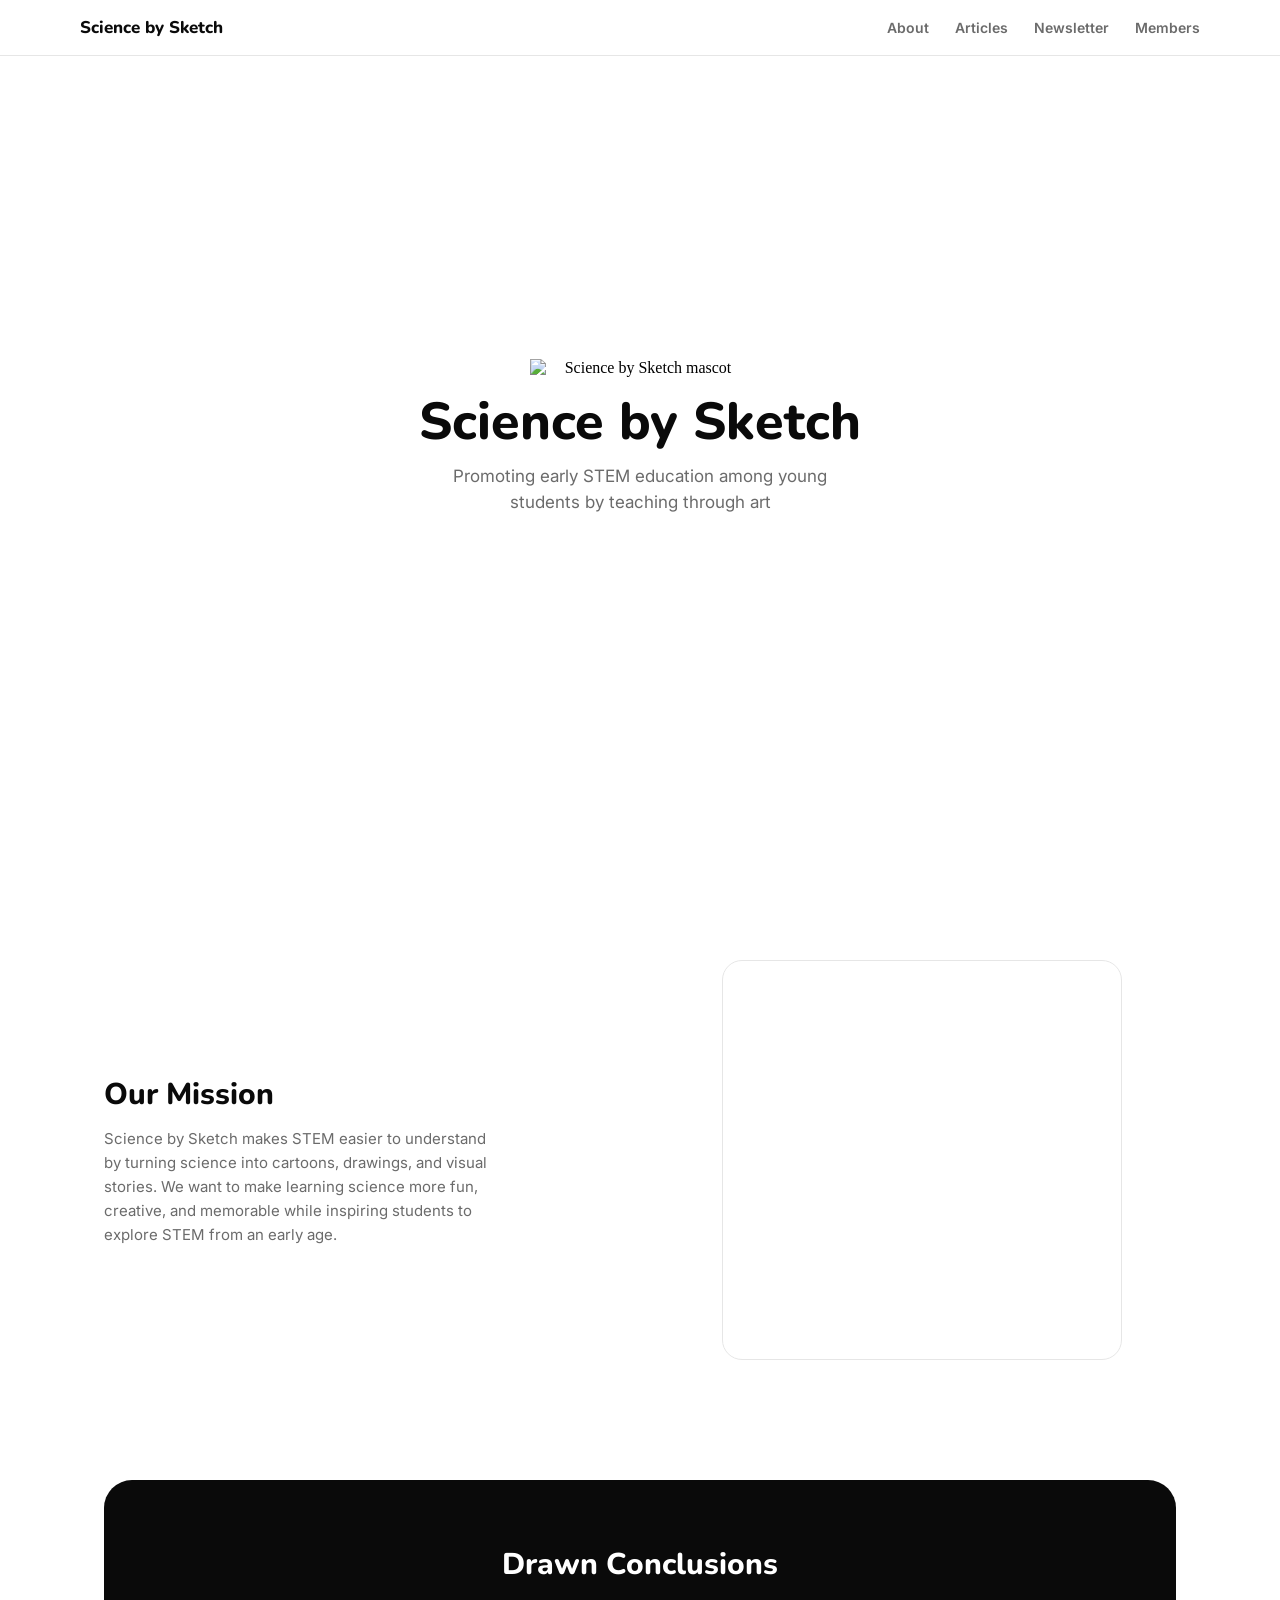
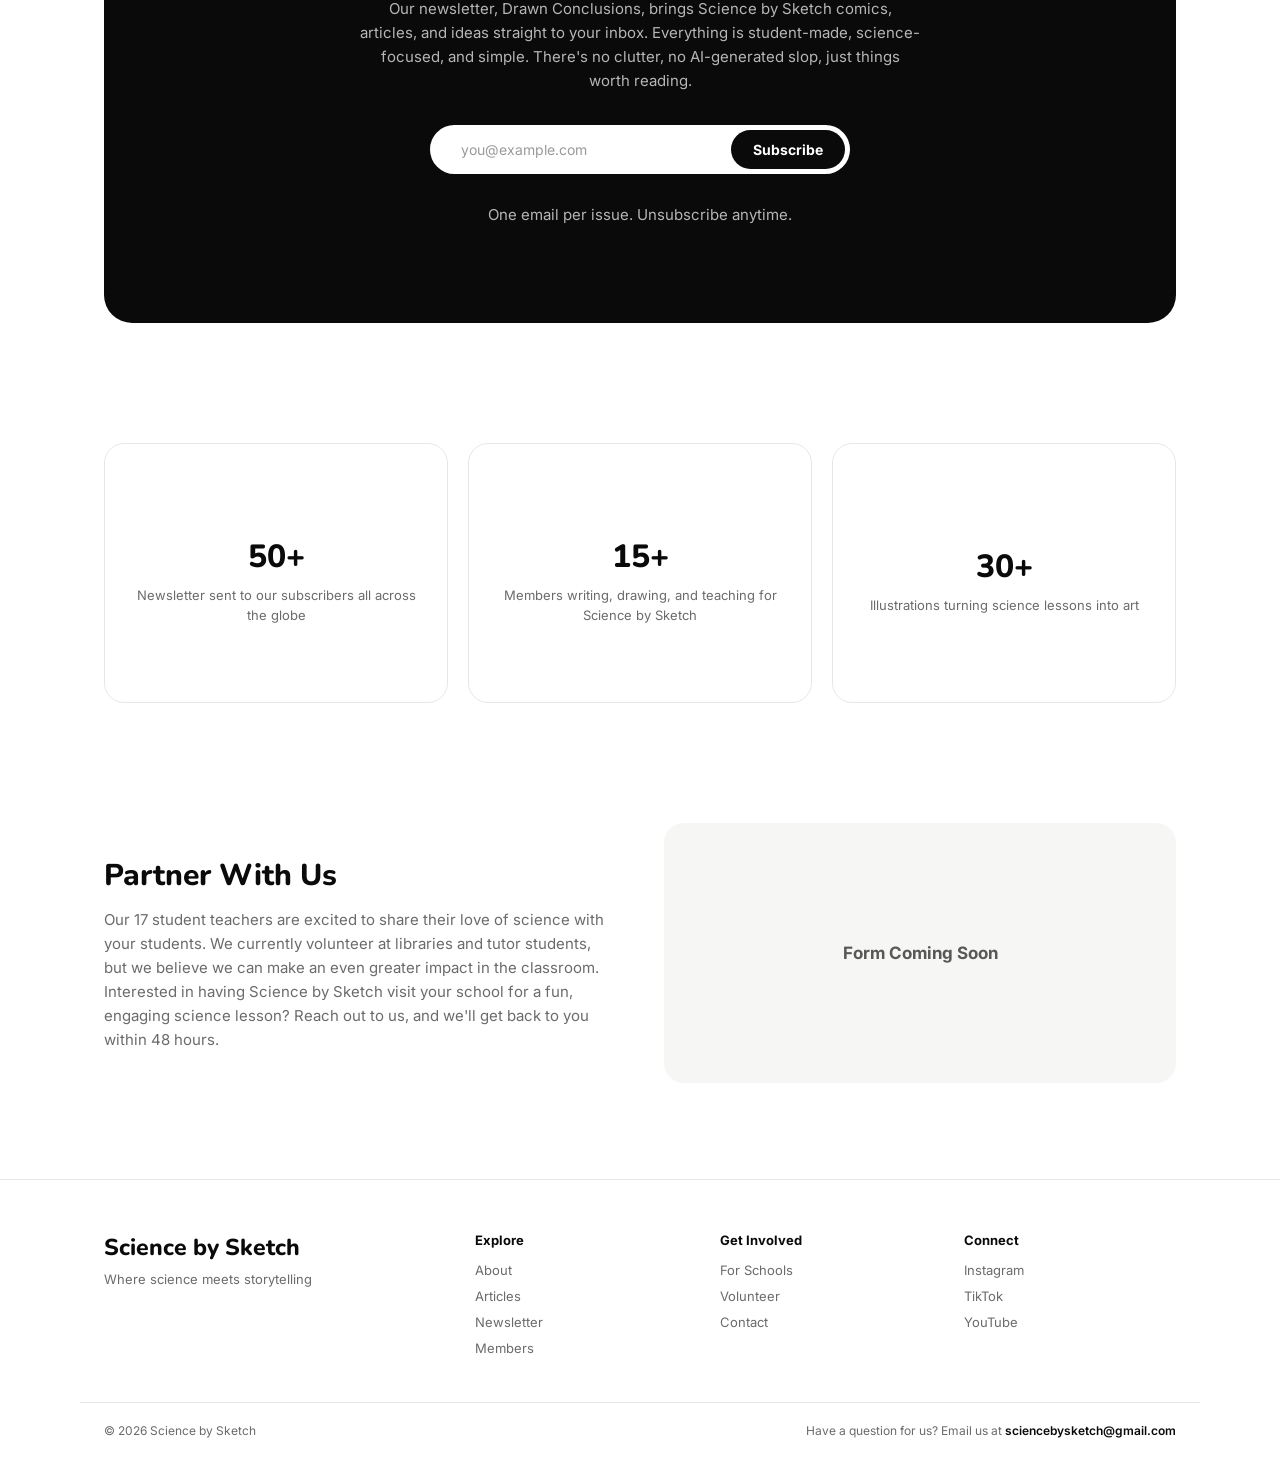
==== commit 69d68530: "Version 0.4.0" ====
--- a/index.html
+++ b/index.html
@@ -9,32 +9,33 @@
     <link rel="stylesheet" href="https://cdn.hugeicons.com/font/hgi-stroke-rounded.css">
 </head>
 
-<body>
+<body class="home-body">
 
-    <header class="site-header" id="siteHeader">
-        <div class="site-header-inner">
-            <a href="index.html" class="site-logo">Science by Sketch</a>
-            <button class="nav-toggle" id="navToggle" aria-label="Toggle navigation" aria-expanded="false"
-                aria-controls="siteNav">
-                <span></span>
-                <span></span>
-                <span></span>
-            </button>
-            <nav class="site-nav" id="siteNav">
-                <a href="about.html">About</a>
-                <a href="articles.html">Articles</a>
-                <a href="blog.html">Blog</a>
-                <a href="newsletter.html">Newsletter</a>
-                <a href="members.html">Members</a>
-            </nav>
-        </div>
-    </header>
+    <!-- Reusable Header Component -->
+    <site-header current="home">
+        <header class="site-header visible" id="siteHeader">
+            <div class="site-header-inner">
+                <a href="index.html" class="site-logo" aria-label="Science by Sketch Home">Science by Sketch</a>
+                <button class="nav-toggle" id="navToggle" aria-label="Toggle navigation" aria-expanded="false" aria-controls="siteNav">
+                    <span></span>
+                    <span></span>
+                    <span></span>
+                </button>
+                <nav class="site-nav" id="siteNav" aria-label="Main Navigation">
+                    <a href="about.html">About</a>
+                    <a href="articles.html">Articles</a>
+                    <a href="newsletter.html">Newsletter</a>
+                    <a href="members.html">Members</a>
+                </nav>
+            </div>
+        </header>
+    </site-header>
 
     <section class="hero">
         <div class="content">
             <div class="scribble-wrap">
                 <img src="https://cdn.jsdelivr.net/gh/Science-by-Sketch/assets@main/scribblez_desk.svg"
-                    alt="Science by Sketch mascot" id="mascot">
+                    alt="Science by Sketch mascot" id="mascot" class="smooth-image" decoding="async" onload="this.classList.add('is-loaded')">
             </div>
 
             <h1>Science by Sketch</h1>
@@ -53,7 +54,7 @@
         </div>
         <div class="mission-image reveal">
             <img src="https://cdn.jsdelivr.net/gh/Science-by-Sketch/assets@main/scribblez_art.svg"
-                alt="Illustration of Scribblez sketching a science concept">
+                alt="Illustration of Scribblez sketching a science concept" class="smooth-image" loading="lazy" decoding="async" onload="this.classList.add('is-loaded')">
         </div>
     </section>
 
@@ -64,13 +65,15 @@
                 your inbox. Everything is student-made, science-focused, and simple. There's no clutter, no
                 AI-generated slop, just things worth reading.</p>
 
-            <form class="newsletter-form" id="newsletterForm" novalidate>
-                <i class="hgi-stroke hgi-mail-01 newsletter-form-icon" aria-hidden="true"></i>
-                <input type="email" id="newsletterEmail" placeholder="you@example.com" autocomplete="email" required>
-                <button type="submit" id="newsletterSubmit">Subscribe</button>
-            </form>
-            <div class="newsletter-status" id="newsletterStatus"></div>
-            <p class="newsletter-fineprint">One email per issue. Unsubscribe anytime.</p>
+            <newsletter-subscribe button-text="Subscribe" helper-text="One email per issue. Unsubscribe anytime.">
+                <form class="newsletter-form" id="newsletterForm" novalidate>
+                    <i class="hgi-stroke hgi-mail-01 newsletter-form-icon" aria-hidden="true"></i>
+                    <input type="email" class="newsletter-email-input" placeholder="you@example.com" autocomplete="email" required aria-label="Email address">
+                    <button type="submit" class="newsletter-submit-btn">Subscribe</button>
+                </form>
+                <div class="newsletter-status" role="status" aria-live="polite"></div>
+                <p class="newsletter-fineprint">One email per issue. Unsubscribe anytime.</p>
+            </newsletter-subscribe>
         </div>
     </section>
 
@@ -94,7 +97,7 @@
         </div>
     </section>
 
-    <section class="volunteer">
+    <section class="volunteer" id="volunteer">
         <div class="volunteer-text reveal">
             <h2>Partner With Us</h2>
             <p>Our 17 student teachers are excited to share their love of science with your students. We currently
@@ -107,43 +110,44 @@
         <div class="volunteer-form-placeholder reveal">Form Coming Soon</div>
     </section>
 
-    <footer class="site-footer">
-        <div class="footer-top">
-            <div class="footer-brand">
-                <div class="footer-logo">Science by Sketch</div>
-                <p>Where science meets storytelling</p>
+    <!-- Reusable Footer Component -->
+    <site-footer>
+        <footer class="site-footer">
+            <div class="footer-top">
+                <div class="footer-brand">
+                    <div class="footer-logo">Science by Sketch</div>
+                    <p>Where science meets storytelling</p>
+                </div>
+
+                <div class="footer-col">
+                    <h3>Explore</h3>
+                    <a href="about.html">About</a>
+                    <a href="articles.html">Articles</a>
+                    <a href="newsletter.html">Newsletter</a>
+                    <a href="members.html">Members</a>
+                </div>
+
+                <div class="footer-col">
+                    <h3>Get Involved</h3>
+                    <a href="index.html#volunteer">For Schools</a>
+                    <a href="index.html#volunteer">Volunteer</a>
+                    <a href="mailto:sciencebysketch@gmail.com">Contact</a>
+                </div>
+
+                <div class="footer-col">
+                    <h3>Connect</h3>
+                    <a href="https://instagram.com" target="_blank" rel="noopener noreferrer">Instagram</a>
+                    <a href="https://tiktok.com" target="_blank" rel="noopener noreferrer">TikTok</a>
+                    <a href="https://youtube.com" target="_blank" rel="noopener noreferrer">YouTube</a>
+                </div>
             </div>
 
-            <div class="footer-col">
-                <h3>Explore</h3>
-                <a href="about.html">About</a>
-                <a href="members.html">Members</a>
-                <a href="articles.html">Articles</a>
-                <a href="blog.html">Blog</a>
-                <a href="newsletter.html">Newsletter</a>
+            <div class="footer-bottom">
+                <p>&copy; 2026 Science by Sketch</p>
+                <p>Have a question for us? Email us at <a href="mailto:sciencebysketch@gmail.com">sciencebysketch@gmail.com</a></p>
             </div>
-
-            <div class="footer-col">
-                <h3>Get Involved</h3>
-                <a href="#">For Schools</a>
-                <a href="#">Volunteer</a>
-                <a href="#">Contact</a>
-            </div>
-
-            <div class="footer-col">
-                <h3>Connect</h3>
-                <a href="#">Instagram</a>
-                <a href="#">TikTok</a>
-                <a href="#">YouTube</a>
-            </div>
-        </div>
-
-        <div class="footer-bottom">
-            <p>&copy; 2026 Science by Sketch</p>
-            <p>Have a question for us? Email us at <a
-                    href="mailto:sciencebysketch@gmail.com">sciencebysketch@gmail.com</a></p>
-        </div>
-    </footer>
+        </footer>
+    </site-footer>
 
     <div class="modal-overlay" id="modalOverlay">
         <div class="modal" id="modal">
@@ -170,6 +174,7 @@
         </div>
     </div>
 
+    <script src="components/components.js"></script>
     <script src="script.js"></script>
 </body>
 
--- a/styles.css
+++ b/styles.css
@@ -18,6 +18,13 @@
     background: var(--bg);
 }
 
+/* The [hidden] attribute must always win, even over components that
+   set their own `display` (e.g. `display: flex`) — otherwise a card
+   with `display: flex` in its class stays visible while "hidden". */
+[hidden] {
+    display: none !important;
+}
+
 html {
     scroll-behavior: smooth;
 }
@@ -36,6 +43,25 @@
 a {
     color: inherit;
     text-decoration: none;
+}
+
+/* ---------- reusable components ---------- */
+
+site-header {
+    display: block;
+}
+
+site-footer {
+    display: block;
+    width: 100%;
+}
+
+newsletter-subscribe {
+    display: flex;
+    flex-direction: column;
+    align-items: center;
+    text-align: center;
+    width: 100%;
 }
 
 /* ---------- header ---------- */
@@ -50,17 +76,11 @@
     background: rgba(255, 255, 255, 0.85);
     backdrop-filter: blur(10px);
     -webkit-backdrop-filter: blur(10px);
-    border-bottom: 1px solid transparent;
+    border-bottom: 1px solid var(--line);
     display: flex;
     justify-content: center;
-    transform: translateY(-100%);
-    transition: transform 0.35s cubic-bezier(0.16, 1, 0.3, 1), border-color 0.3s ease;
+    transform: translateY(0);
     z-index: 30;
-}
-
-.site-header.visible {
-    transform: translateY(0);
-    border-bottom-color: var(--line);
 }
 
 .site-header-inner {
@@ -152,6 +172,16 @@
     right: 0;
 }
 
+.site-nav a[aria-current="page"],
+.site-nav a.active {
+    color: var(--ink);
+}
+
+.site-nav a[aria-current="page"]::after,
+.site-nav a.active::after {
+    right: 0;
+}
+
 /* ---------- hero ---------- */
 
 .hero {
@@ -403,17 +433,29 @@
     display: flex;
     flex-direction: column;
     align-items: center;
+    justify-content: center;
     box-sizing: border-box;
 }
 
 .dc-hero h2 {
     color: #ffffff;
+    text-align: center;
 }
 
 .dc-hero p {
     color: rgba(255, 255, 255, 0.7);
     max-width: 560px;
-    margin: 0 0 32px;
+    margin: 0 auto 32px;
+    text-align: center;
+}
+
+.dc-hero newsletter-subscribe {
+    display: flex;
+    flex-direction: column;
+    align-items: center;
+    justify-content: center;
+    text-align: center;
+    width: 100%;
 }
 
 /* ---------- newsletter signup (standout inline form) ---------- */
@@ -421,6 +463,7 @@
 .newsletter-form {
     width: 100%;
     max-width: 420px;
+    margin: 0 auto;
     display: flex;
     align-items: center;
     background: #ffffff;
@@ -543,7 +586,8 @@
     font-family: var(--font-body);
     font-size: 11.5px;
     color: rgba(255, 255, 255, 0.55);
-    margin: 12px 0 0;
+    margin: 12px auto 0;
+    text-align: center;
 }
 
 .dc-grid {
@@ -565,6 +609,7 @@
     text-align: center;
     padding: 28px;
     color: var(--ink);
+    font-family: "Inter";
 }
 
 .dc-card:hover {
@@ -1149,4 +1194,31 @@
         animation: none;
         stroke-dashoffset: 0;
     }
+}
+
+/* ---------- Smooth Image Loading & Shimmer ---------- */
+
+@keyframes sbsImgShimmer {
+    0% {
+        background-position: 200% 0;
+    }
+
+    100% {
+        background-position: -200% 0;
+    }
+}
+
+.img-shimmer-bg {
+    background: linear-gradient(90deg, #f0ede7 25%, #f8f6f2 50%, #f0ede7 75%);
+    background-size: 200% 100%;
+    animation: sbsImgShimmer 1.8s infinite ease-in-out;
+}
+
+.smooth-image {
+    opacity: 0;
+    transition: opacity 0.4s ease-out;
+}
+
+.smooth-image.is-loaded {
+    opacity: 1;
 }
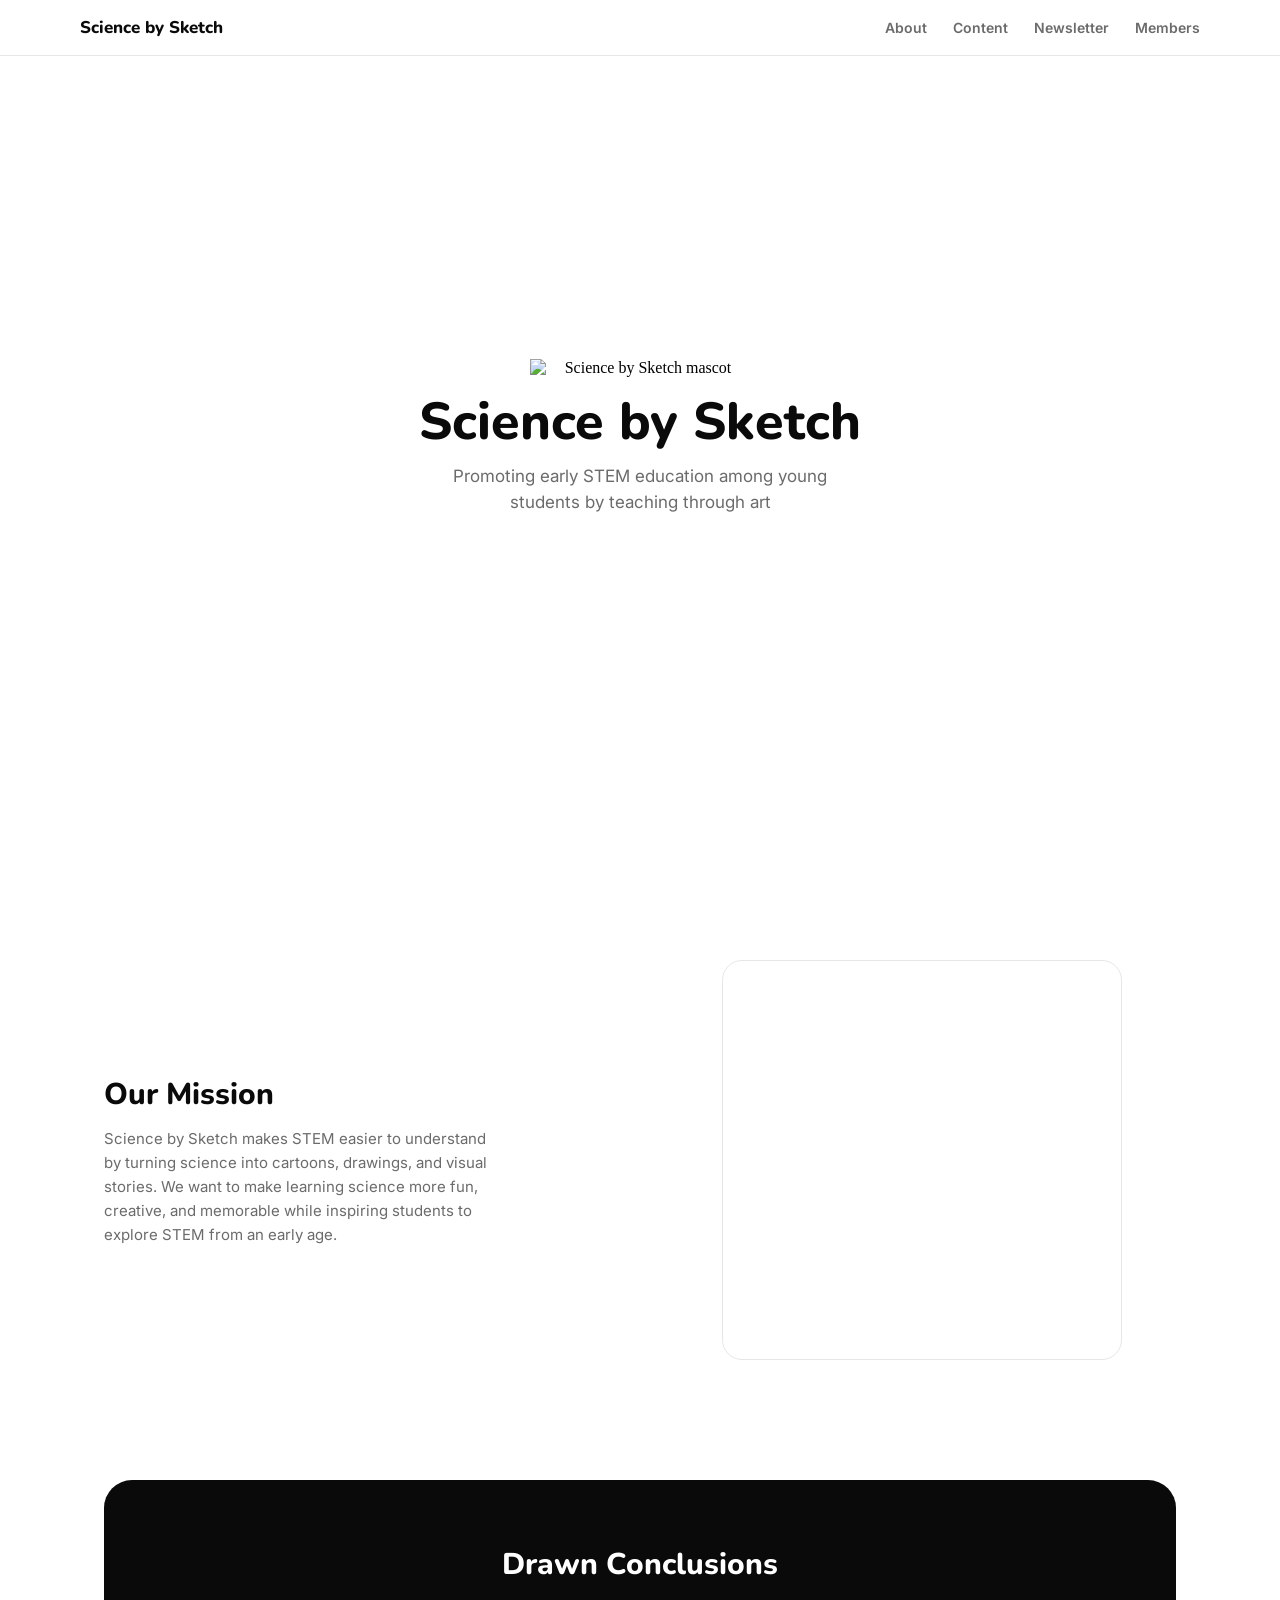
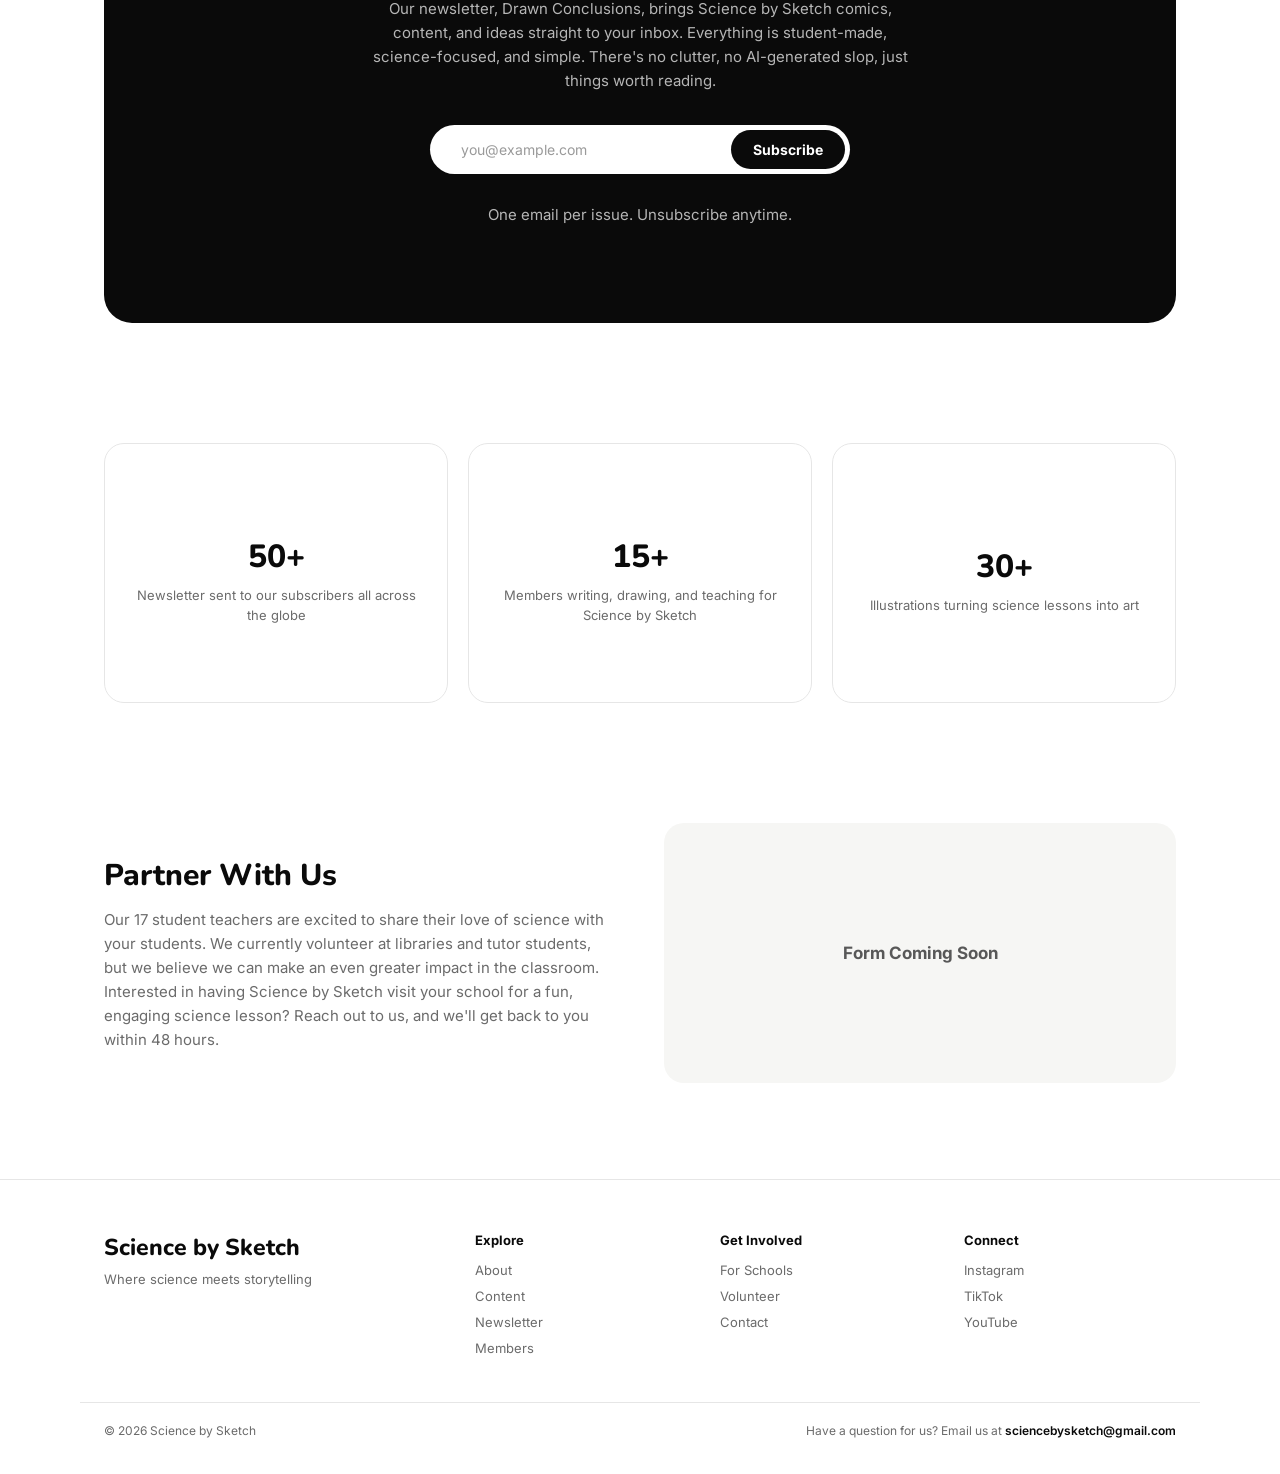
==== commit 4ce38c8f: "Pushing the new verison with slideshows and all that GREAT stuff" ====
--- a/index.html
+++ b/index.html
@@ -23,7 +23,7 @@
                 </button>
                 <nav class="site-nav" id="siteNav" aria-label="Main Navigation">
                     <a href="about.html">About</a>
-                    <a href="articles.html">Articles</a>
+                    <a href="articles.html">Content</a>
                     <a href="newsletter.html">Newsletter</a>
                     <a href="members.html">Members</a>
                 </nav>
@@ -61,7 +61,7 @@
     <section class="drawn-conclusions">
         <div class="dc-hero reveal">
             <h2>Drawn Conclusions</h2>
-            <p>Our newsletter, Drawn Conclusions, brings Science by Sketch comics, articles, and ideas straight to
+            <p>Our newsletter, Drawn Conclusions, brings Science by Sketch comics, content, and ideas straight to
                 your inbox. Everything is student-made, science-focused, and simple. There's no clutter, no
                 AI-generated slop, just things worth reading.</p>
 
@@ -122,7 +122,7 @@
                 <div class="footer-col">
                     <h3>Explore</h3>
                     <a href="about.html">About</a>
-                    <a href="articles.html">Articles</a>
+                    <a href="articles.html">Content</a>
                     <a href="newsletter.html">Newsletter</a>
                     <a href="members.html">Members</a>
                 </div>
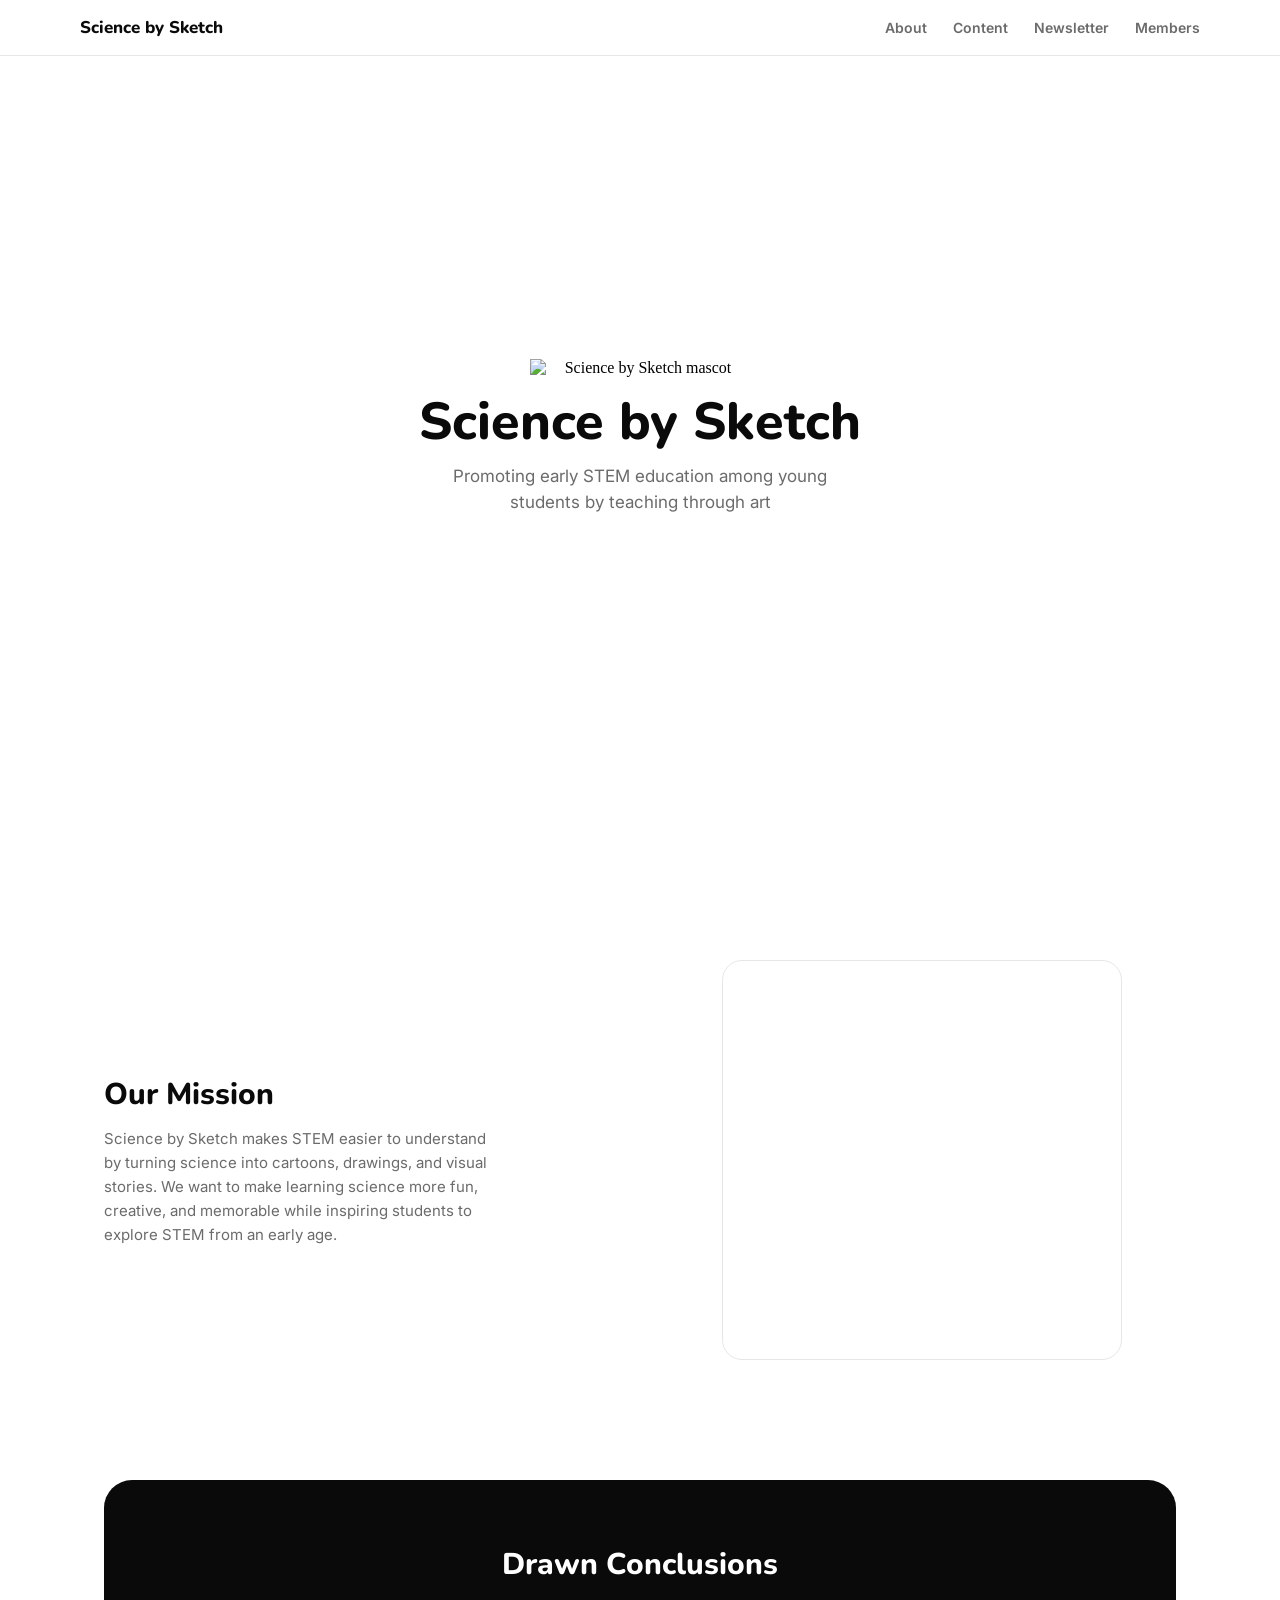
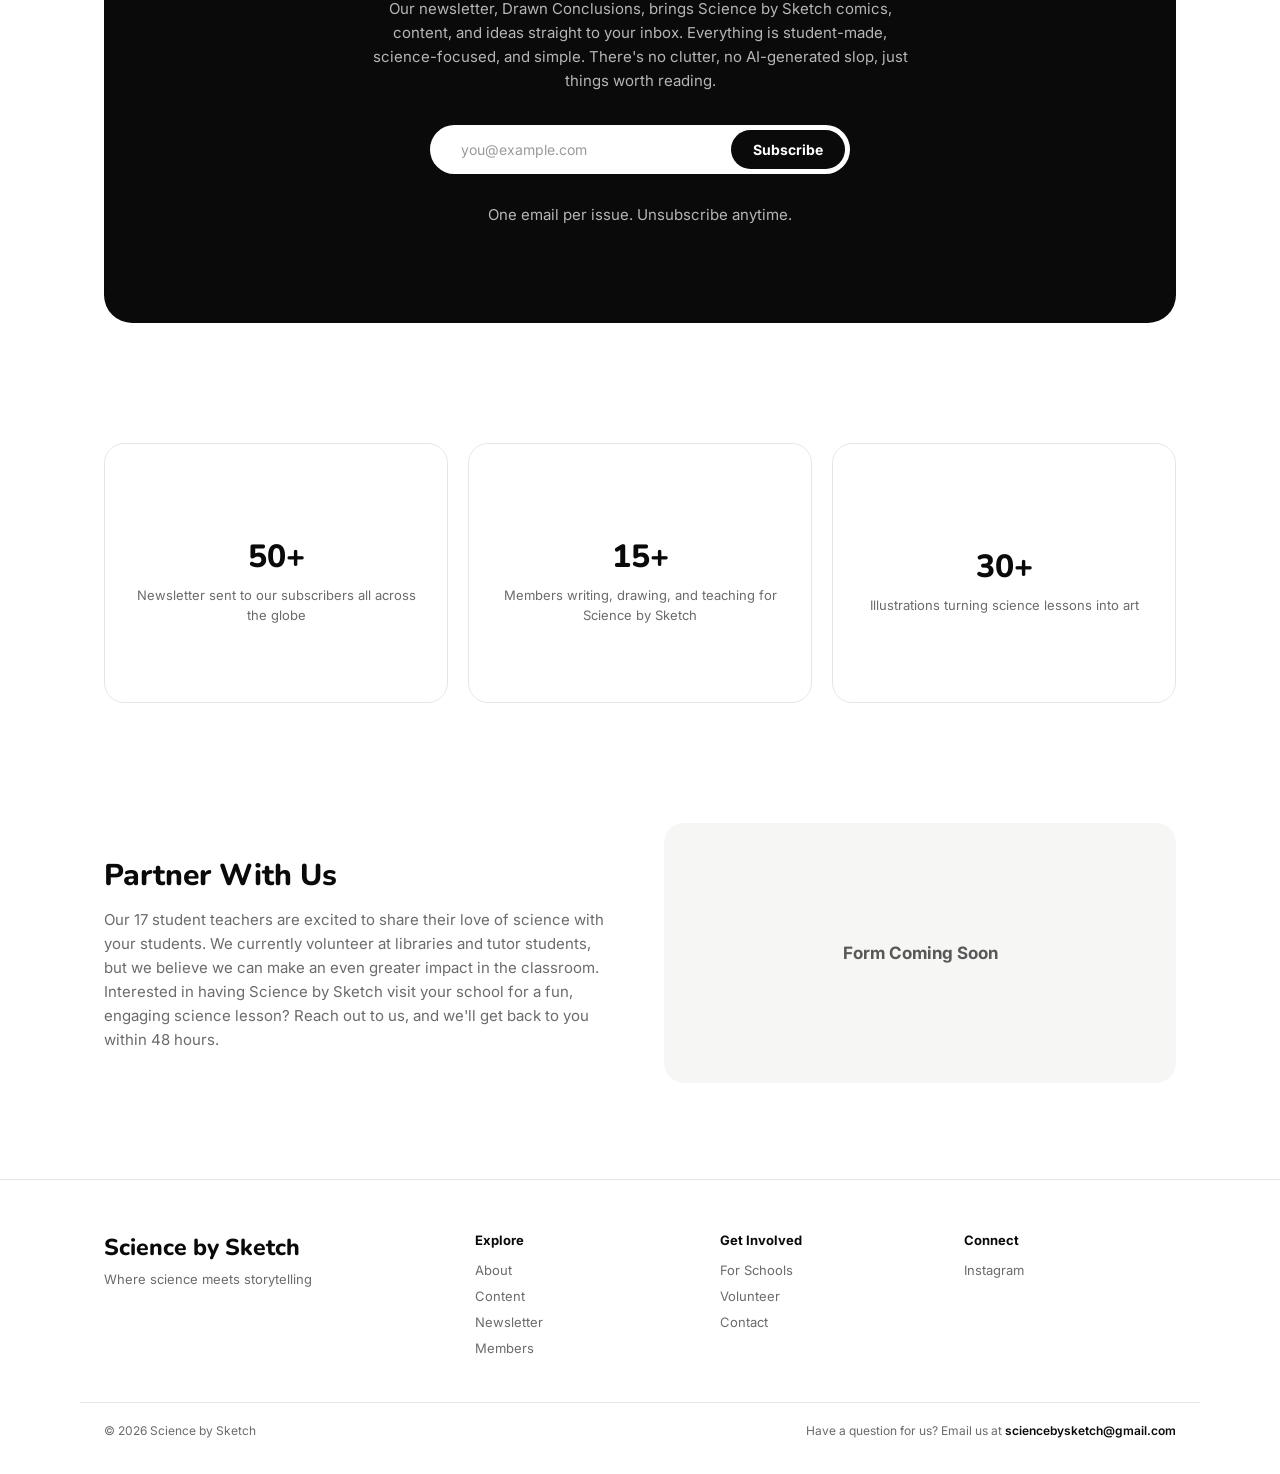
==== commit 64f9a660: "Updated footer" ====
--- a/index.html
+++ b/index.html
@@ -136,9 +136,7 @@
 
                 <div class="footer-col">
                     <h3>Connect</h3>
-                    <a href="https://instagram.com" target="_blank" rel="noopener noreferrer">Instagram</a>
-                    <a href="https://tiktok.com" target="_blank" rel="noopener noreferrer">TikTok</a>
-                    <a href="https://youtube.com" target="_blank" rel="noopener noreferrer">YouTube</a>
+                    <a href="https://www.instagram.com/sciencebysketch/" target="_blank" rel="noopener noreferrer">Instagram</a>
                 </div>
             </div>
 
--- a/styles.css
+++ b/styles.css
@@ -109,8 +109,8 @@
     justify-content: center;
     align-items: center;
     gap: 5px;
-    width: 36px;
-    height: 36px;
+    width: 44px;
+    height: 44px;
     background: none;
     border: none;
     cursor: pointer;
@@ -120,10 +120,10 @@
 
 .nav-toggle span {
     display: block;
-    width: 20px;
-    height: 2px;
+    width: 24px;
+    height: 3px;
     background: var(--ink);
-    border-radius: 2px;
+    border-radius: 3px;
     transition: transform 0.25s cubic-bezier(0.16, 1, 0.3, 1), opacity 0.2s ease;
 }
 
